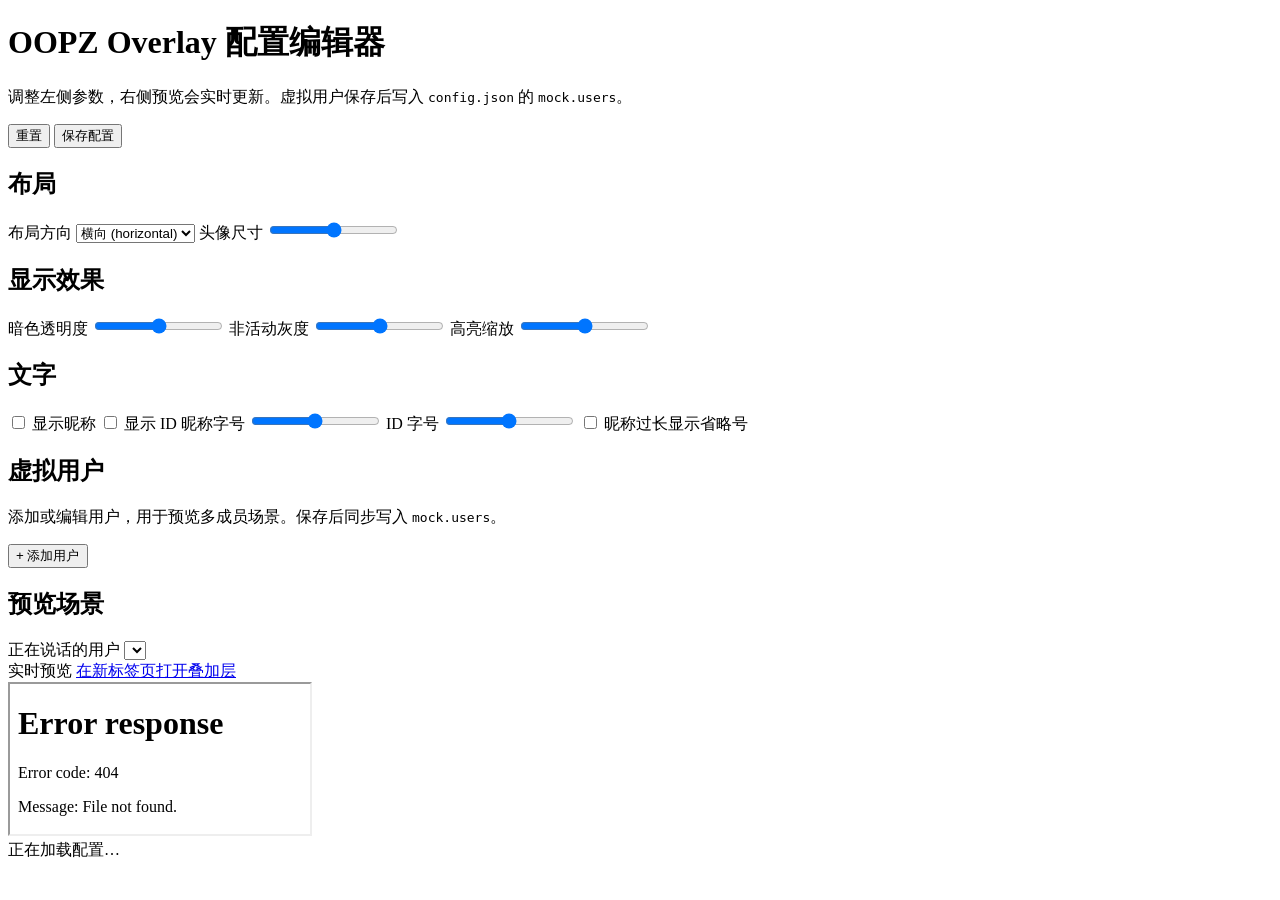
==== frontend/config-editor.html @ ab2e23e2 "Add visual config editor with live preview and README refresh. Introduce a web-based overlay setting" ====
<!doctype html>
<html lang="zh-CN">
  <head>
    <meta charset="UTF-8" />
    <meta name="viewport" content="width=device-width, initial-scale=1.0" />
    <title>OOPZ Overlay 配置编辑器</title>
    <link rel="stylesheet" href="/assets/config-editor.css" />
  </head>
  <body>
    <div class="editor">
      <header class="editor__header">
        <div>
          <h1>OOPZ Overlay 配置编辑器</h1>
          <p>调整左侧参数，右侧预览会实时更新。虚拟用户保存后写入 <code>config.json</code> 的 <code>mock.users</code>。</p>
        </div>
        <div class="editor__actions">
          <button type="button" id="reset-btn" class="btn btn--ghost">重置</button>
          <button type="button" id="save-btn" class="btn btn--primary">保存配置</button>
        </div>
      </header>

      <div class="editor__body">
        <aside class="panel panel--controls">
          <form id="config-form" class="config-form">
            <section class="form-section">
              <h2>布局</h2>
              <label class="field">
                <span>布局方向</span>
                <select name="layout" id="layout">
                  <option value="horizontal">横向 (horizontal)</option>
                  <option value="vertical">竖向 (vertical)</option>
                  <option value="grid">网格 (grid)</option>
                </select>
              </label>
              <label class="field field--range">
                <span>头像尺寸 <strong id="avatarSize-value"></strong></span>
                <input type="range" name="avatarSize" id="avatarSize" min="40" max="128" step="1" />
              </label>
            </section>

            <section class="form-section">
              <h2>显示效果</h2>
              <label class="field field--range">
                <span>暗色透明度 <strong id="dimOpacity-value"></strong></span>
                <input type="range" name="dimOpacity" id="dimOpacity" min="0" max="1" step="0.01" />
              </label>
              <label class="field field--range">
                <span>非活动灰度 <strong id="inactiveGrayscale-value"></strong></span>
                <input type="range" name="inactiveGrayscale" id="inactiveGrayscale" min="0" max="1" step="0.01" />
              </label>
              <label class="field field--range">
                <span>高亮缩放 <strong id="highlightScale-value"></strong></span>
                <input type="range" name="highlightScale" id="highlightScale" min="1" max="1.4" step="0.01" />
              </label>
            </section>

            <section class="form-section">
              <h2>文字</h2>
              <label class="field field--checkbox">
                <input type="checkbox" name="showDisplayNames" id="showDisplayNames" />
                <span>显示昵称</span>
              </label>
              <label class="field field--checkbox">
                <input type="checkbox" name="showIds" id="showIds" />
                <span>显示 ID</span>
              </label>
              <label class="field field--range">
                <span>昵称字号 <strong id="nameFontSize-value"></strong></span>
                <input type="range" name="nameFontSize" id="nameFontSize" min="10" max="32" step="1" />
              </label>
              <label class="field field--range">
                <span>ID 字号 <strong id="idFontSize-value"></strong></span>
                <input type="range" name="idFontSize" id="idFontSize" min="8" max="24" step="1" />
              </label>
              <label class="field field--checkbox">
                <input type="checkbox" name="nameEllipsis" id="nameEllipsis" />
                <span>昵称过长显示省略号</span>
              </label>
            </section>

            <section class="form-section">
              <h2>虚拟用户</h2>
              <p class="section-hint">添加或编辑用户，用于预览多成员场景。保存后同步写入 <code>mock.users</code>。</p>
              <div id="user-list" class="user-list"></div>
              <button type="button" id="add-user-btn" class="btn btn--ghost btn--block">+ 添加用户</button>
            </section>

            <section class="form-section">
              <h2>预览场景</h2>
              <label class="field">
                <span>正在说话的用户</span>
                <select name="speakingUser" id="speakingUser"></select>
              </label>
            </section>
          </form>
        </aside>

        <section class="panel panel--preview">
          <div class="preview-toolbar">
            <span>实时预览</span>
            <a href="/overlay" target="_blank" rel="noopener">在新标签页打开叠加层</a>
          </div>
          <div class="preview-frame">
            <iframe id="preview" title="Overlay preview" src="/overlay?preview=1"></iframe>
          </div>
        </section>
      </div>

      <footer class="editor__footer">
        <span id="status-text">正在加载配置…</span>
      </footer>
    </div>

    <script src="/assets/config-editor.js" type="module"></script>
  </body>
</html>
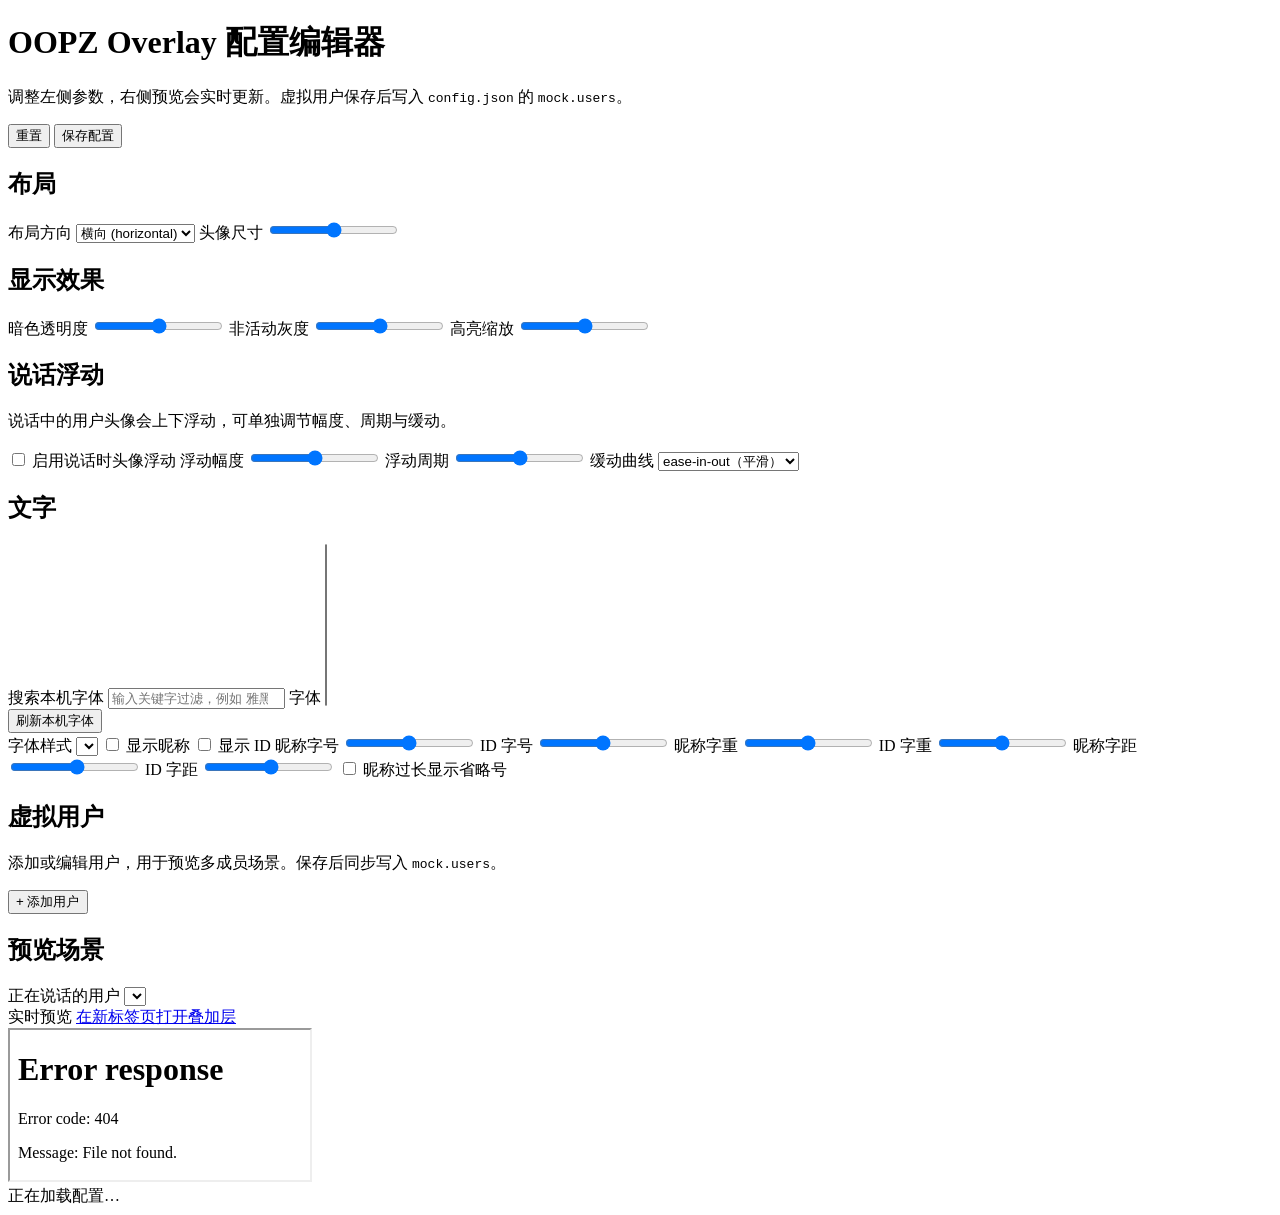
==== commit 0ccaa4a1: "Add local font styles and speaking avatar float controls. Editor can pick installed font families wi" ====
--- a/frontend/config-editor.html
+++ b/frontend/config-editor.html
@@ -55,7 +55,49 @@
             </section>
 
             <section class="form-section">
+              <h2>说话浮动</h2>
+              <p class="section-hint">说话中的用户头像会上下浮动，可单独调节幅度、周期与缓动。</p>
+              <label class="field field--checkbox">
+                <input type="checkbox" name="speakFloatEnabled" id="speakFloatEnabled" />
+                <span>启用说话时头像浮动</span>
+              </label>
+              <label class="field field--range">
+                <span>浮动幅度 <strong id="speakFloatAmplitude-value"></strong></span>
+                <input type="range" name="speakFloatAmplitude" id="speakFloatAmplitude" min="0" max="24" step="1" />
+              </label>
+              <label class="field field--range">
+                <span>浮动周期 <strong id="speakFloatDuration-value"></strong></span>
+                <input type="range" name="speakFloatDuration" id="speakFloatDuration" min="0.3" max="3" step="0.05" />
+              </label>
+              <label class="field">
+                <span>缓动曲线</span>
+                <select name="speakFloatEase" id="speakFloatEase">
+                  <option value="ease-in-out">ease-in-out（平滑）</option>
+                  <option value="ease-in">ease-in（加速）</option>
+                  <option value="ease-out">ease-out（减速）</option>
+                  <option value="ease">ease（默认）</option>
+                  <option value="linear">linear（匀速）</option>
+                </select>
+              </label>
+            </section>
+
+            <section class="form-section">
               <h2>文字</h2>
+              <label class="field">
+                <span>搜索本机字体</span>
+                <input type="search" id="fontSearch" placeholder="输入关键字过滤，例如 雅黑 / Arial" autocomplete="off" />
+              </label>
+              <label class="field">
+                <span>字体 <strong id="fontList-meta"></strong></span>
+                <select name="fontFamily" id="fontFamily" class="font-family-select" size="10"></select>
+              </label>
+              <div class="field-row">
+                <button type="button" id="refresh-fonts-btn" class="btn btn--ghost btn--small">刷新本机字体</button>
+              </div>
+              <label class="field">
+                <span>字体样式</span>
+                <select name="fontStyle" id="fontStyle"></select>
+              </label>
               <label class="field field--checkbox">
                 <input type="checkbox" name="showDisplayNames" id="showDisplayNames" />
                 <span>显示昵称</span>
@@ -71,6 +113,22 @@
               <label class="field field--range">
                 <span>ID 字号 <strong id="idFontSize-value"></strong></span>
                 <input type="range" name="idFontSize" id="idFontSize" min="8" max="24" step="1" />
+              </label>
+              <label class="field field--range">
+                <span>昵称字重 <strong id="nameFontWeight-value"></strong></span>
+                <input type="range" name="nameFontWeight" id="nameFontWeight" min="100" max="900" step="100" />
+              </label>
+              <label class="field field--range">
+                <span>ID 字重 <strong id="idFontWeight-value"></strong></span>
+                <input type="range" name="idFontWeight" id="idFontWeight" min="100" max="900" step="100" />
+              </label>
+              <label class="field field--range">
+                <span>昵称字距 <strong id="nameLetterSpacing-value"></strong></span>
+                <input type="range" name="nameLetterSpacing" id="nameLetterSpacing" min="-0.05" max="0.2" step="0.01" />
+              </label>
+              <label class="field field--range">
+                <span>ID 字距 <strong id="idLetterSpacing-value"></strong></span>
+                <input type="range" name="idLetterSpacing" id="idLetterSpacing" min="-0.05" max="0.2" step="0.01" />
               </label>
               <label class="field field--checkbox">
                 <input type="checkbox" name="nameEllipsis" id="nameEllipsis" />
